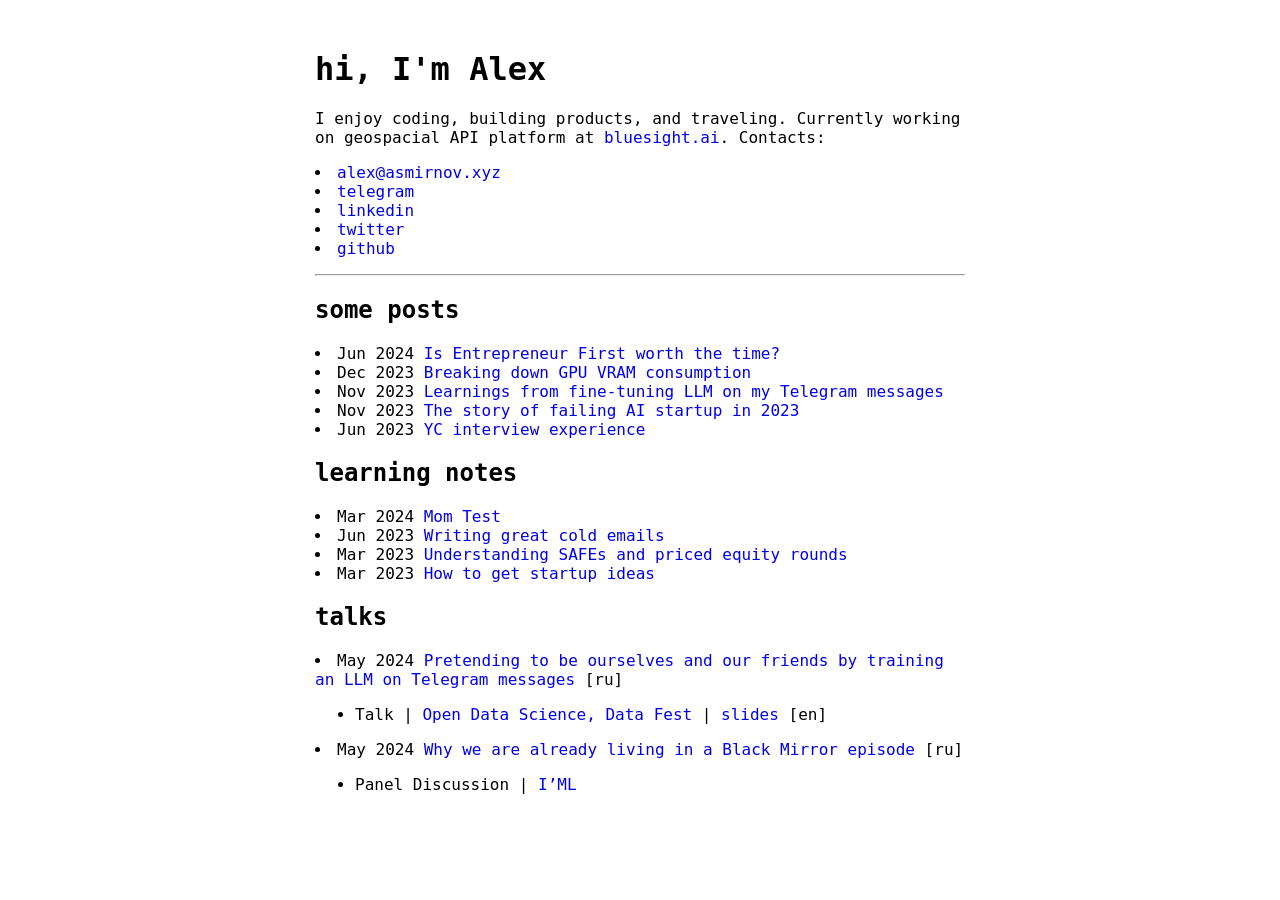
==== index.html @ 0c14e8dd "change bio" ====
<!DOCTYPE html>
<html>
  <head>
    <title>Alexander Smirnov</title>
    <style>
      body {
        font-family: monospace;
        font-size: 16px;
        max-width: 650px;
        margin: 50px auto;
        padding: 0 10px;
      }
      a {
        color: rgb(0, 0, 238);
        text-decoration: none;
      }
    </style>
    <meta name="viewport" content="width=device-width, initial-scale=1.0" />
  </head>
  <body>
    <h1>hi, I'm Alex</h1>
    <p>
      I enjoy coding, building products, and traveling. Currently working on
      geospacial API platform at
      <a href="https://bluesight.ai/" target="_blank">bluesight.ai</a>.
      Contacts:
      <li>
        <a href="mailto:alex@asmirnov.xyz" target="_blank">alex@asmirnov.xyz</a>
      </li>
      <li>
        <a href="https://t.me/furiousteabag" target="_blank">telegram</a>
      </li>
      <li>
        <a href="https://www.linkedin.com/in/smirnov-alexander/" target="_blank"
          >linkedin</a
        >
      </li>
      <li>
        <a href="https://twitter.com/asmirnovxyz" target="_blank">twitter</a>
      </li>
      <li>
        <a href="https://github.com/furiousteabag" target="_blank">github</a>
      </li>
    </p>
    <hr />
    <h2>some posts</h2>
    <li>
      Jun 2024
      <a href="/ef">Is Entrepreneur First worth the time?</a>
    </li>
    <li>
      Dec 2023
      <a href="/vram">Breaking down GPU VRAM consumption</a>
    </li>
    <li>
      Nov 2023
      <a href="/doppelganger"
        >Learnings from fine-tuning LLM on my Telegram messages</a
      >
    </li>
    <li>
      Nov 2023
      <a href="/askguru">The story of failing AI startup in 2023</a>
    </li>
    <li>Jun 2023 <a href="/yc-interview-s23">YC interview experience</a></li>
    <h2>learning notes</h2>
    <li>Mar 2024 <a href="/mom-test">Mom Test</a></li>
    <li>
      Jun 2023 <a href="/writing-cold-emails">Writing great cold emails</a>
    </li>
    <li>
      Mar 2023 <a href="/safe">Understanding SAFEs and priced equity rounds</a>
    </li>
    <li>Mar 2023 <a href="/startup-ideas">How to get startup ideas</a></li>
    <h2>talks</h2>
    <li>
      May 2024
      <a href="https://www.youtube.com/live/dPc7GwIKJK0?t=22013s"
        >Pretending to be ourselves and our friends by training an LLM on
        Telegram messages
      </a>
      [ru]
    </li>
    <ul>
      <li>
        Talk |
        <a href="https://ods.ai/events/datafest2024"
          >Open Data Science, Data Fest</a
        >
        |
        <a href="/slides/doppelganger/ods-2024.pdf">slides</a>
        [en]
      </li>
    </ul>
    <li>
      May 2024
      <a href="https://imlconf.com/talks/dcf054a845ba4bcb97b193e7ddae8c7a"
        >Why we are already living in a Black Mirror episode</a
      >
      [ru]
    </li>
    <ul>
      <li>Panel Discussion | <a href="https://imlconf.com/">I’ML</a></li>
    </ul>
  </body>
</html>
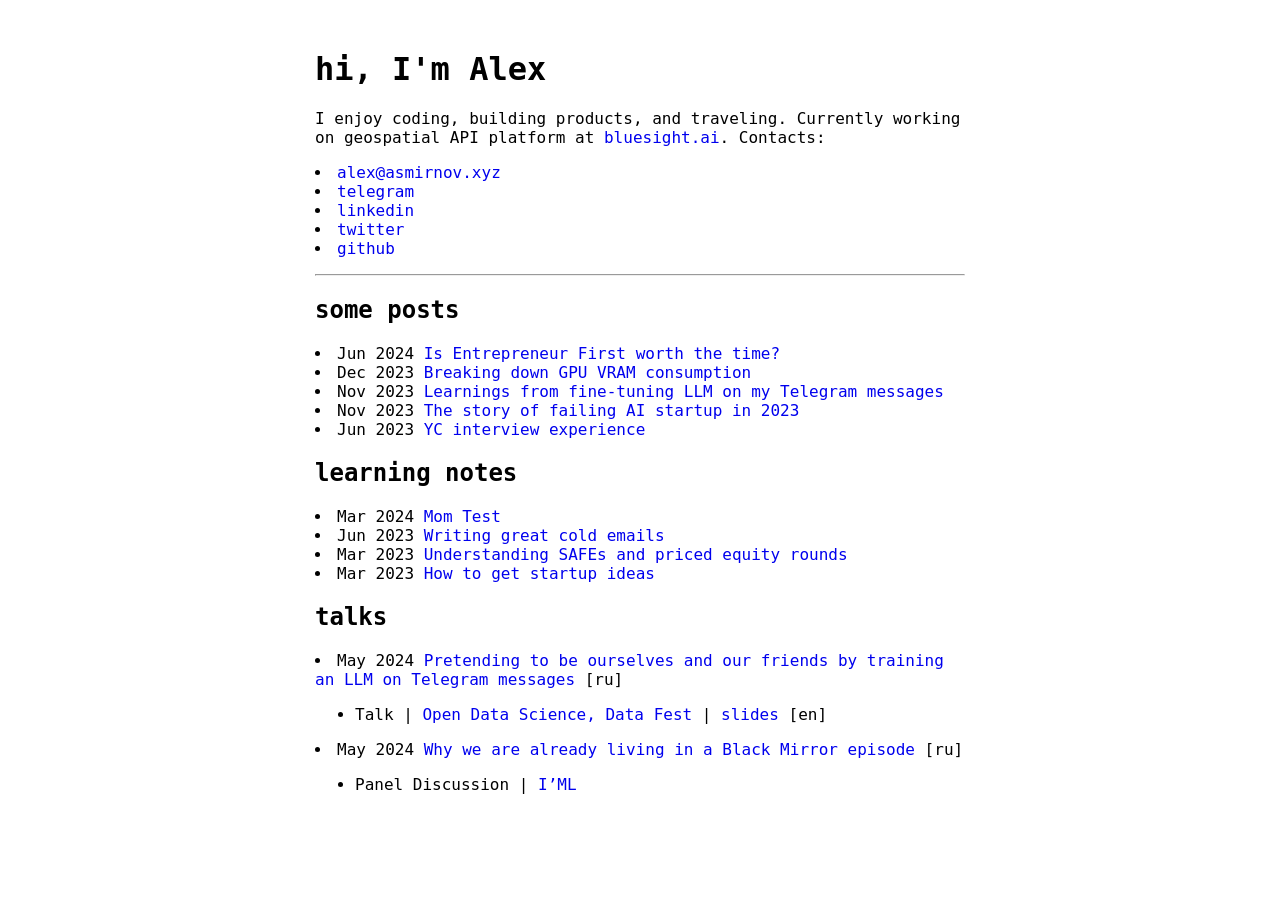
==== commit c2fead0c: "fix typo" ====
--- a/index.html
+++ b/index.html
@@ -21,7 +21,7 @@
     <h1>hi, I'm Alex</h1>
     <p>
       I enjoy coding, building products, and traveling. Currently working on
-      geospacial API platform at
+      geospatial API platform at
       <a href="https://bluesight.ai/" target="_blank">bluesight.ai</a>.
       Contacts:
       <li>
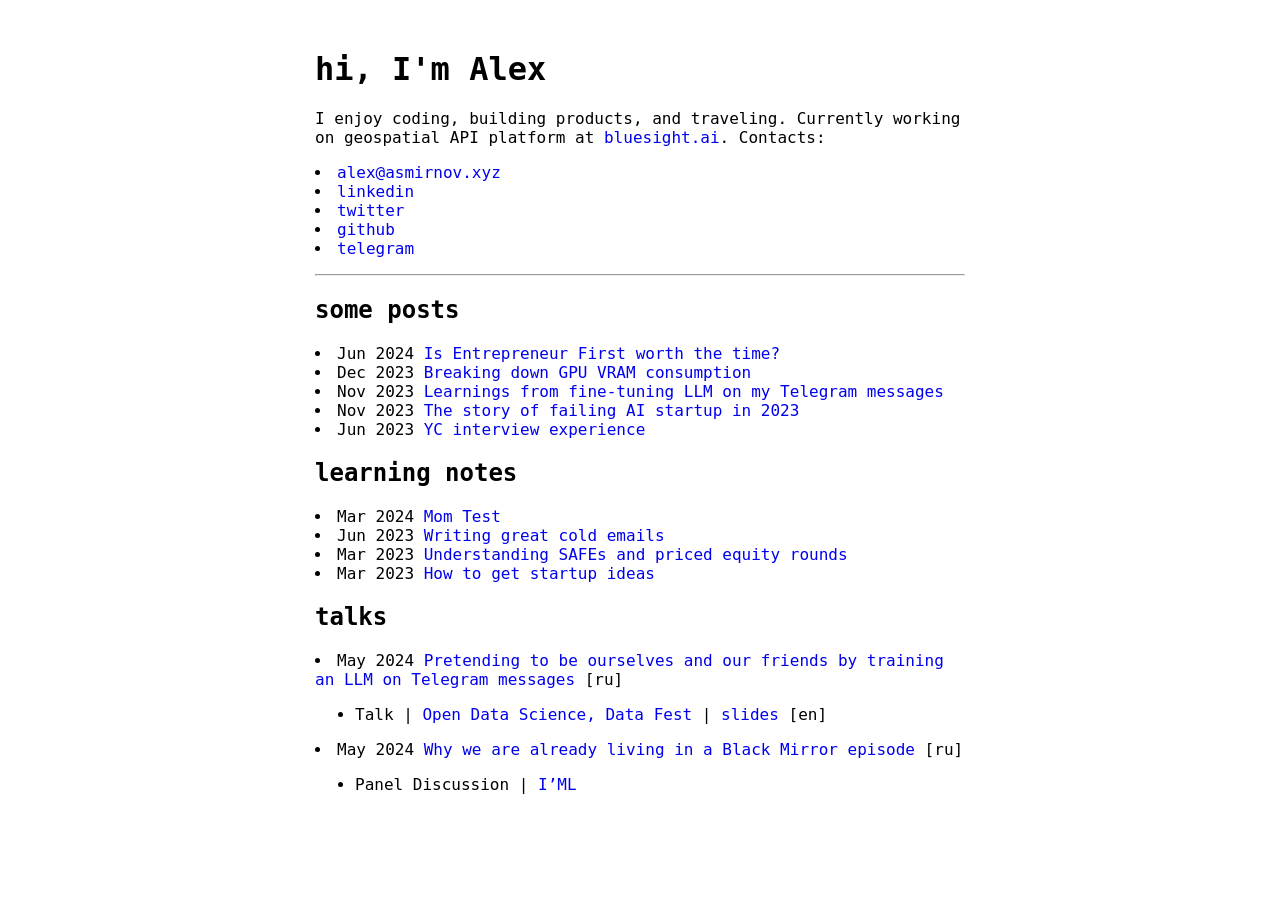
==== commit f8afea58: "fix formatting" ====
--- a/index.html
+++ b/index.html
@@ -28,18 +28,21 @@
         <a href="mailto:alex@asmirnov.xyz" target="_blank">alex@asmirnov.xyz</a>
       </li>
       <li>
-        <a href="https://t.me/furiousteabag" target="_blank">telegram</a>
-      </li>
-      <li>
-        <a href="https://www.linkedin.com/in/smirnov-alexander/" target="_blank"
-          >linkedin</a
+        <a
+          href="https://www.linkedin.com/in/smirnov-alexander/"
+          target="_blank"
         >
+          linkedin
+        </a>
       </li>
       <li>
         <a href="https://twitter.com/asmirnovxyz" target="_blank">twitter</a>
       </li>
       <li>
         <a href="https://github.com/furiousteabag" target="_blank">github</a>
+      </li>
+      <li>
+        <a href="https://t.me/furiousteabag" target="_blank">telegram</a>
       </li>
     </p>
     <hr />
@@ -54,9 +57,9 @@
     </li>
     <li>
       Nov 2023
-      <a href="/doppelganger"
-        >Learnings from fine-tuning LLM on my Telegram messages</a
-      >
+      <a href="/doppelganger">
+        Learnings from fine-tuning LLM on my Telegram messages
+      </a>
     </li>
     <li>
       Nov 2023
@@ -75,8 +78,8 @@
     <h2>talks</h2>
     <li>
       May 2024
-      <a href="https://www.youtube.com/live/dPc7GwIKJK0?t=22013s"
-        >Pretending to be ourselves and our friends by training an LLM on
+      <a href="https://www.youtube.com/live/dPc7GwIKJK0?t=22013s">
+        Pretending to be ourselves and our friends by training an LLM on
         Telegram messages
       </a>
       [ru]
@@ -84,9 +87,9 @@
     <ul>
       <li>
         Talk |
-        <a href="https://ods.ai/events/datafest2024"
-          >Open Data Science, Data Fest</a
-        >
+        <a href="https://ods.ai/events/datafest2024">
+          Open Data Science, Data Fest
+        </a>
         |
         <a href="/slides/doppelganger/ods-2024.pdf">slides</a>
         [en]
@@ -94,9 +97,9 @@
     </ul>
     <li>
       May 2024
-      <a href="https://imlconf.com/talks/dcf054a845ba4bcb97b193e7ddae8c7a"
-        >Why we are already living in a Black Mirror episode</a
-      >
+      <a href="https://imlconf.com/talks/dcf054a845ba4bcb97b193e7ddae8c7a">
+        Why we are already living in a Black Mirror episode
+      </a>
       [ru]
     </li>
     <ul>
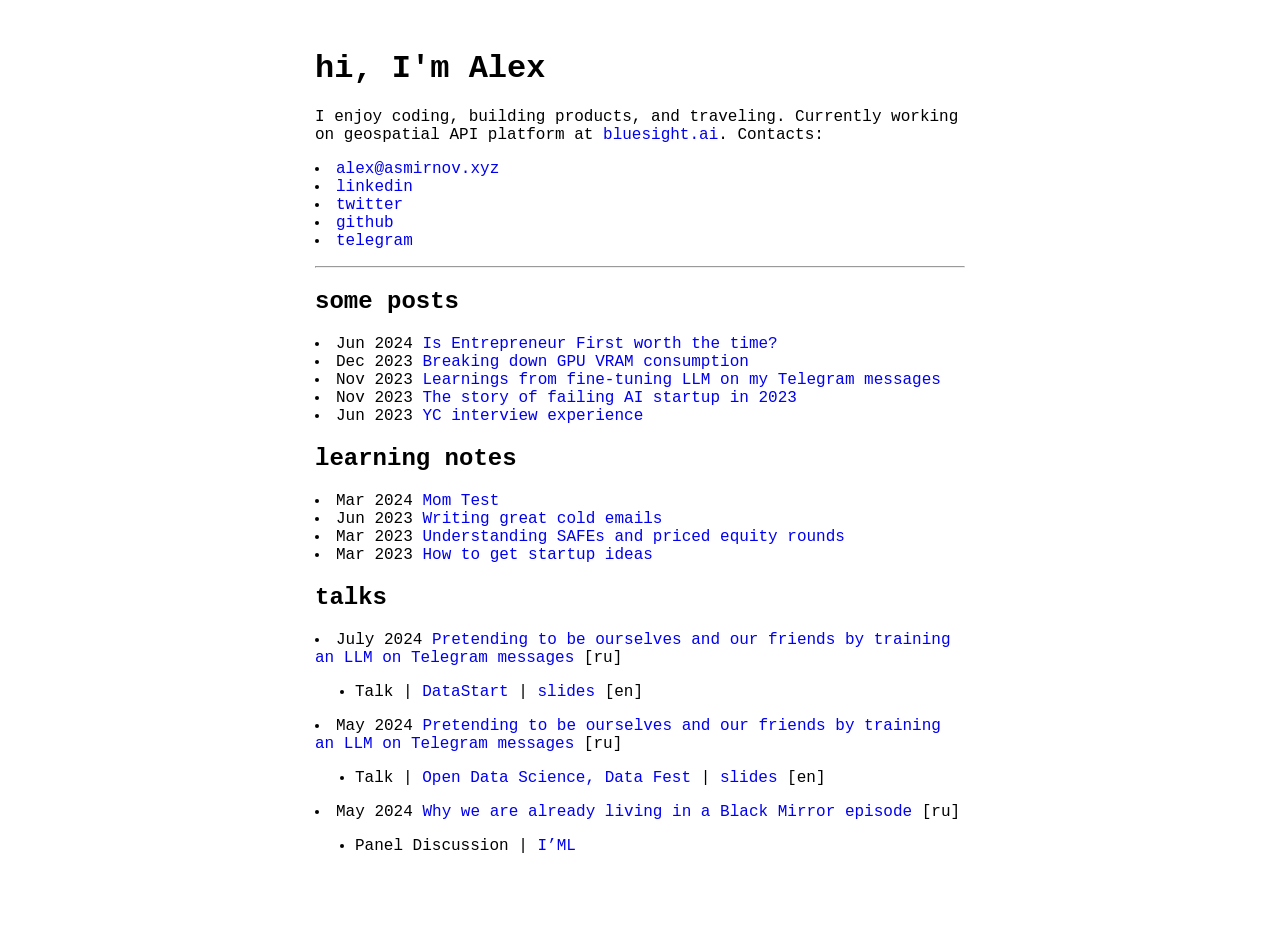
==== commit a2ad57d8: "upd info about conferences" ====
--- a/index.html
+++ b/index.html
@@ -77,8 +77,30 @@
     <li>Mar 2023 <a href="/startup-ideas">How to get startup ideas</a></li>
     <h2>talks</h2>
     <li>
+      July 2024
+      <!-- https://t.me/datastartconf/5608 -->
+      <!-- https://datastart.ru/cabinet/dashboard?event=ONLINE_SUMMER_2024 -->
+      <a href="https://www.youtube.com/watch?v=wzMmEpBZ9iU">
+        Pretending to be ourselves and our friends by training an LLM on
+        Telegram messages
+      </a>
+      [ru]
+    </li>
+    <ul>
+      <li>
+        Talk |
+        <a href="https://datastart.ru/">DataStart</a>
+        |
+        <a href="/slides/doppelganger/ods-2024.pdf">slides</a>
+        [en]
+      </li>
+    </ul>
+    <li>
       May 2024
-      <a href="https://www.youtube.com/live/dPc7GwIKJK0?t=22013s">
+      <!-- https://ods.ai/tracks/df24-allm -->
+      <!-- https://ods.ai/tracks/df24-allm/blocks/245532db-d1e4-4466-a382-e0dc9314ce4c -->
+      <!-- <a href="https://www.youtube.com/live/dPc7GwIKJK0?t=22013s"> -->
+      <a href="https://www.youtube.com/watch?v=HAp3lQ_mpZI">
         Pretending to be ourselves and our friends by training an LLM on
         Telegram messages
       </a>
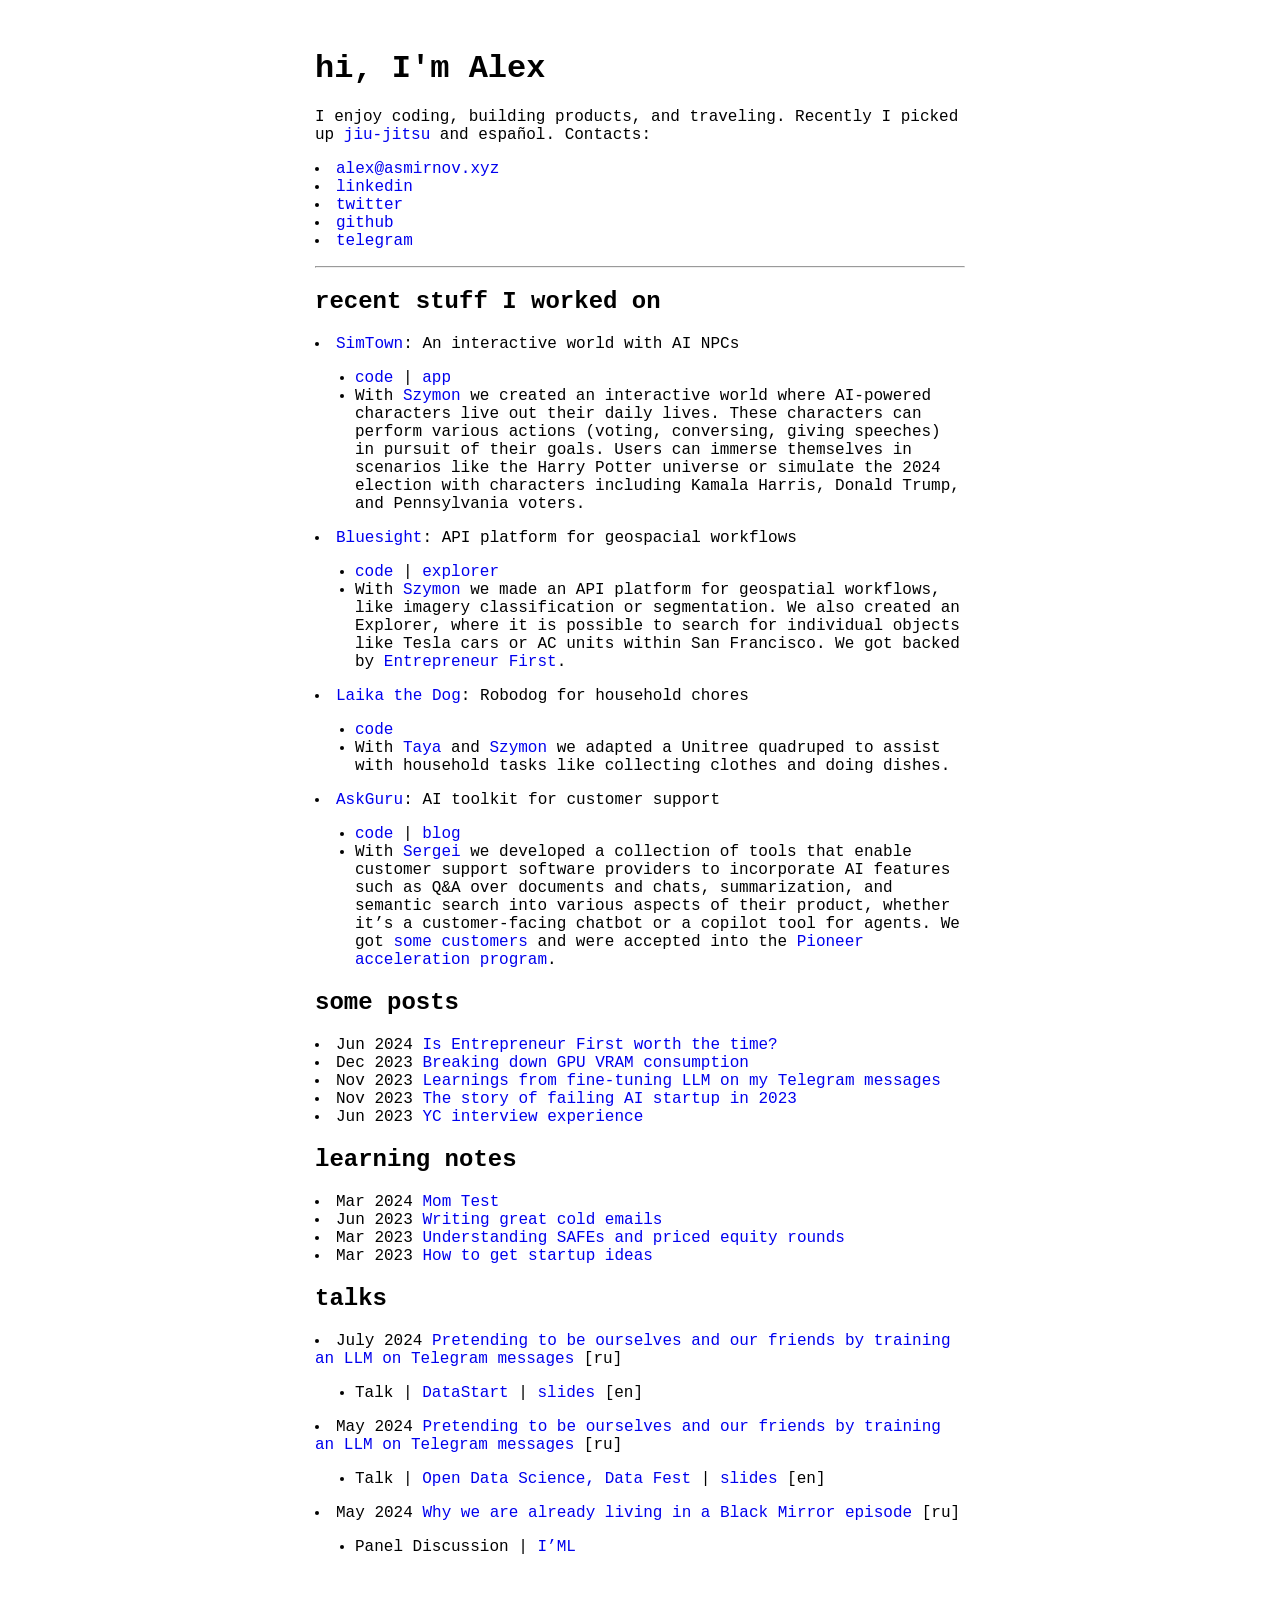
==== commit 96bb5463: "add projects to index page" ====
--- a/index.html
+++ b/index.html
@@ -20,10 +20,8 @@
   <body>
     <h1>hi, I'm Alex</h1>
     <p>
-      I enjoy coding, building products, and traveling. Currently working on
-      geospatial API platform at
-      <a href="https://bluesight.ai/" target="_blank">bluesight.ai</a>.
-      Contacts:
+      I enjoy coding, building products, and traveling. Recently I picked up
+      <a href="/bjj">jiu-jitsu</a> and español. Contacts:
       <li>
         <a href="mailto:alex@asmirnov.xyz" target="_blank">alex@asmirnov.xyz</a>
       </li>
@@ -46,6 +44,101 @@
       </li>
     </p>
     <hr />
+    <h2>recent stuff I worked on</h2>
+    <li>
+      <a href="https://simtown.ai/" target="_blank">SimTown</a>: An interactive
+      world with AI NPCs
+      <ul>
+        <li>
+          <a href="https://github.com/simtownai/simtown" target="_blank"
+            >code</a
+          >
+          |
+          <a href="https://app.simtown.ai/" target="_blank">app</a>
+        </li>
+        <li>
+          With
+          <a href="https://syzmony.com/" target="_blank">Szymon</a> we created
+          an interactive world where AI-powered characters live out their daily
+          lives. These characters can perform various actions (voting,
+          conversing, giving speeches) in pursuit of their goals. Users can
+          immerse themselves in scenarios like the Harry Potter universe or
+          simulate the 2024 election with characters including Kamala Harris,
+          Donald Trump, and Pennsylvania voters.
+        </li>
+      </ul>
+    </li>
+    <li>
+      <a href="https://bluesight.ai/" target="_blank">Bluesight</a>: API
+      platform for geospacial workflows
+      <ul>
+        <li>
+          <a href="https://github.com/bluesightai" target="_blank">code</a>
+          |
+          <a href="https://explorer.bluesight.ai/" target="_blank">explorer</a>
+        </li>
+        <li>
+          With
+          <a href="https://syzmony.com/" target="_blank">Szymon</a> we made an
+          API platform for geospatial workflows, like imagery classification or
+          segmentation. We also created an Explorer, where it is possible to
+          search for individual objects like Tesla cars or AC units within San
+          Francisco. We got backed by
+          <a href="https://www.joinef.com/" target="_blank"
+            >Entrepreneur First</a
+          >.
+        </li>
+      </ul>
+    </li>
+    <li>
+      <a href="https://laikadog.ai/" target="_blank">Laika the Dog</a>: Robodog
+      for household chores
+      <ul>
+        <li>
+          <a href="https://github.com/laikadogai/brains" target="_blank"
+            >code</a
+          >
+        </li>
+        <li>
+          With
+          <a href="https://tayapenskaya.com/" target="_blank">Taya</a> and
+          <a href="https://syzmony.com/" target="_blank">Szymon</a> we adapted a
+          Unitree quadruped to assist with household tasks like collecting
+          clothes and doing dishes.
+        </li>
+      </ul>
+    </li>
+    <li>
+      <a href="https://www.askguru.ai/" target="_blank">AskGuru</a>: AI toolkit
+      for customer support
+      <ul>
+        <li>
+          <a href="https://github.com/askguruai" target="_blank">code</a>
+          |
+          <a href="/askguru">blog</a>
+        </li>
+        <li>
+          With
+          <a href="https://www.linkedin.com/in/sergei-gorbatiuk" target="_blank"
+            >Sergei</a
+          >
+          we developed a collection of tools that enable customer support
+          software providers to incorporate AI features such as Q&A over
+          documents and chats, summarization, and semantic search into various
+          aspects of their product, whether it’s a customer-facing chatbot or a
+          copilot tool for agents. We got
+          <a
+            href="https://www.linkedin.com/posts/smirnov-alexander_oneclick-askguru-techcollaboration-activity-7117890188604829699-G2yT"
+            target="_blank"
+            >some customers</a
+          >
+          and were accepted into the
+          <a href="https://pioneer.app/blog/july-2023/" target="_blank"
+            >Pioneer acceleration program</a
+          >.
+        </li>
+      </ul>
+    </li>
     <h2>some posts</h2>
     <li>
       Jun 2024
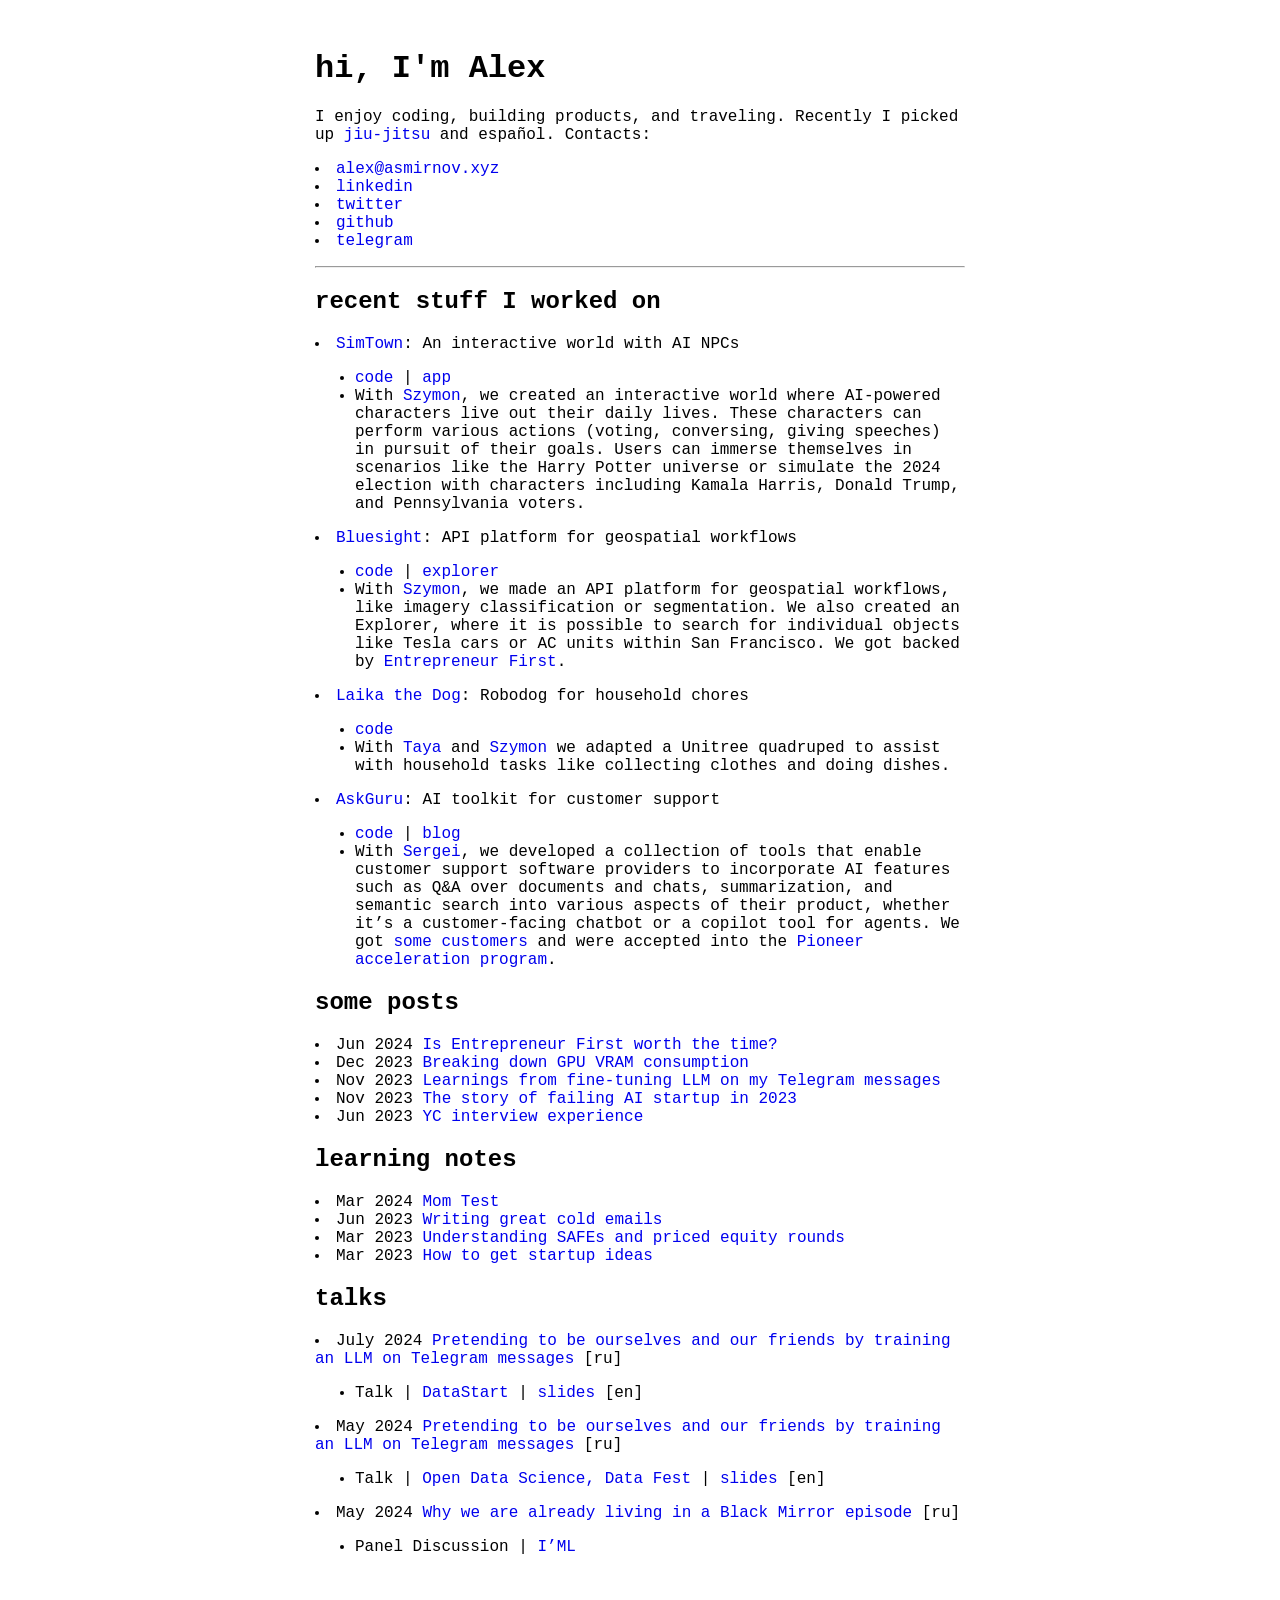
==== commit aea707a3: "typos" ====
--- a/index.html
+++ b/index.html
@@ -58,7 +58,7 @@
         </li>
         <li>
           With
-          <a href="https://syzmony.com/" target="_blank">Szymon</a> we created
+          <a href="https://syzmony.com/" target="_blank">Szymon</a>, we created
           an interactive world where AI-powered characters live out their daily
           lives. These characters can perform various actions (voting,
           conversing, giving speeches) in pursuit of their goals. Users can
@@ -70,7 +70,7 @@
     </li>
     <li>
       <a href="https://bluesight.ai/" target="_blank">Bluesight</a>: API
-      platform for geospacial workflows
+      platform for geospatial workflows
       <ul>
         <li>
           <a href="https://github.com/bluesightai" target="_blank">code</a>
@@ -79,7 +79,7 @@
         </li>
         <li>
           With
-          <a href="https://syzmony.com/" target="_blank">Szymon</a> we made an
+          <a href="https://syzmony.com/" target="_blank">Szymon</a>, we made an
           API platform for geospatial workflows, like imagery classification or
           segmentation. We also created an Explorer, where it is possible to
           search for individual objects like Tesla cars or AC units within San
@@ -121,8 +121,7 @@
           With
           <a href="https://www.linkedin.com/in/sergei-gorbatiuk" target="_blank"
             >Sergei</a
-          >
-          we developed a collection of tools that enable customer support
+          >, we developed a collection of tools that enable customer support
           software providers to incorporate AI features such as Q&A over
           documents and chats, summarization, and semantic search into various
           aspects of their product, whether it’s a customer-facing chatbot or a
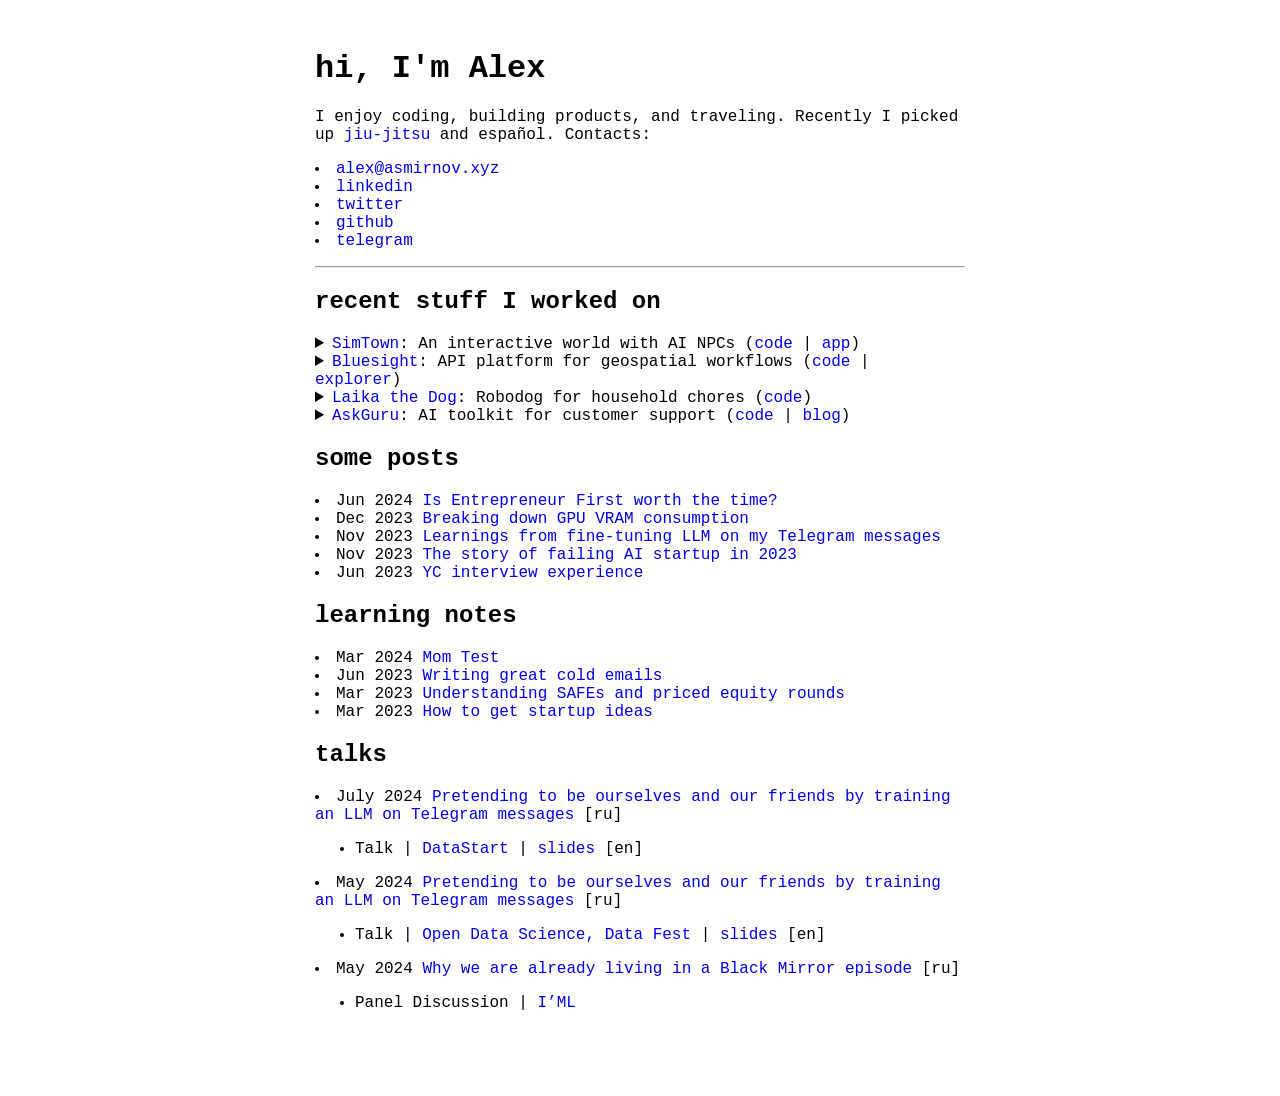
==== commit 8845fd87: "cleanup index page" ====
--- a/index.html
+++ b/index.html
@@ -1,4 +1,3 @@
-<!DOCTYPE html>
 <html>
   <head>
     <title>Alexander Smirnov</title>
@@ -14,6 +13,9 @@
         color: rgb(0, 0, 238);
         text-decoration: none;
       }
+      summary {
+        cursor: pointer;
+      }
     </style>
     <meta name="viewport" content="width=device-width, initial-scale=1.0" />
   </head>
@@ -45,17 +47,18 @@
     </p>
     <hr />
     <h2>recent stuff I worked on</h2>
-    <li>
-      <a href="https://simtown.ai/" target="_blank">SimTown</a>: An interactive
-      world with AI NPCs
-      <ul>
-        <li>
-          <a href="https://github.com/simtownai/simtown" target="_blank"
-            >code</a
-          >
-          |
-          <a href="https://app.simtown.ai/" target="_blank">app</a>
-        </li>
+    <details>
+      <summary>
+        <a href="https://simtown.ai/" target="_blank">SimTown</a>: An
+        interactive world with AI NPCs (<a
+          href="https://github.com/simtownai/simtown"
+          target="_blank"
+          >code</a
+        >
+        |
+        <a href="https://app.simtown.ai/" target="_blank">app</a>)
+      </summary>
+      <ul>
         <li>
           With
           <a href="https://syzmony.com/" target="_blank">Szymon</a>, we created
@@ -67,16 +70,19 @@
           Donald Trump, and Pennsylvania voters.
         </li>
       </ul>
-    </li>
-    <li>
-      <a href="https://bluesight.ai/" target="_blank">Bluesight</a>: API
-      platform for geospatial workflows
-      <ul>
-        <li>
-          <a href="https://github.com/bluesightai" target="_blank">code</a>
-          |
-          <a href="https://explorer.bluesight.ai/" target="_blank">explorer</a>
-        </li>
+    </details>
+    <details>
+      <summary>
+        <a href="https://bluesight.ai/" target="_blank">Bluesight</a>: API
+        platform for geospatial workflows (<a
+          href="https://github.com/bluesightai"
+          target="_blank"
+          >code</a
+        >
+        |
+        <a href="https://explorer.bluesight.ai/" target="_blank">explorer</a>)
+      </summary>
+      <ul>
         <li>
           With
           <a href="https://syzmony.com/" target="_blank">Szymon</a>, we made an
@@ -89,16 +95,17 @@
           >.
         </li>
       </ul>
-    </li>
-    <li>
-      <a href="https://laikadog.ai/" target="_blank">Laika the Dog</a>: Robodog
-      for household chores
-      <ul>
-        <li>
-          <a href="https://github.com/laikadogai/brains" target="_blank"
-            >code</a
-          >
-        </li>
+    </details>
+    <details>
+      <summary>
+        <a href="https://laikadog.ai/" target="_blank">Laika the Dog</a>:
+        Robodog for household chores (<a
+          href="https://github.com/laikadogai/brains"
+          target="_blank"
+          >code</a
+        >)
+      </summary>
+      <ul>
         <li>
           With
           <a href="https://tayapenskaya.com/" target="_blank">Taya</a> and
@@ -107,16 +114,18 @@
           clothes and doing dishes.
         </li>
       </ul>
-    </li>
-    <li>
-      <a href="https://www.askguru.ai/" target="_blank">AskGuru</a>: AI toolkit
-      for customer support
-      <ul>
-        <li>
-          <a href="https://github.com/askguruai" target="_blank">code</a>
-          |
-          <a href="/askguru">blog</a>
-        </li>
+    </details>
+    <details>
+      <summary>
+        <a href="https://www.askguru.ai/" target="_blank">AskGuru</a>: AI
+        toolkit for customer support (<a
+          href="https://github.com/askguruai"
+          target="_blank"
+          >code</a
+        >
+        | <a href="/askguru">blog</a>)
+      </summary>
+      <ul>
         <li>
           With
           <a href="https://www.linkedin.com/in/sergei-gorbatiuk" target="_blank"
@@ -137,7 +146,7 @@
           >.
         </li>
       </ul>
-    </li>
+    </details>
     <h2>some posts</h2>
     <li>
       Jun 2024
@@ -164,7 +173,8 @@
       Jun 2023 <a href="/writing-cold-emails">Writing great cold emails</a>
     </li>
     <li>
-      Mar 2023 <a href="/safe">Understanding SAFEs and priced equity rounds</a>
+      Mar 2023
+      <a href="/safe">Understanding SAFEs and priced equity rounds</a>
     </li>
     <li>Mar 2023 <a href="/startup-ideas">How to get startup ideas</a></li>
     <h2>talks</h2>
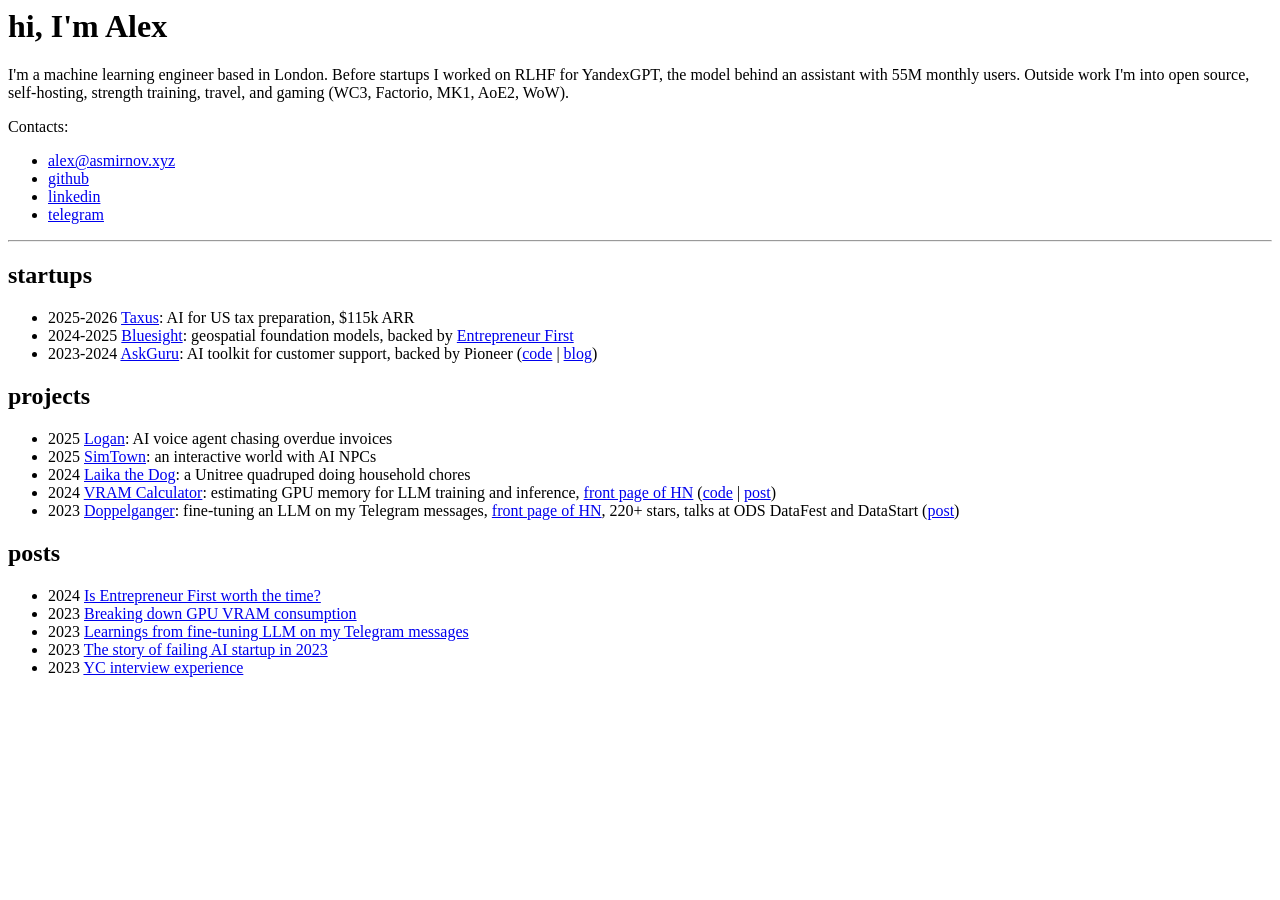
==== commit 4495afc3: "upd index page" ====
--- a/index.html
+++ b/index.html
@@ -1,31 +1,28 @@
-<html>
+<html lang="en">
   <head>
+    <meta charset="utf-8" />
     <title>Alexander Smirnov</title>
-    <style>
-      body {
-        font-family: monospace;
-        font-size: 16px;
-        max-width: 650px;
-        margin: 50px auto;
-        padding: 0 10px;
-      }
-      a {
-        color: rgb(0, 0, 238);
-        text-decoration: none;
-      }
-      summary {
-        cursor: pointer;
-      }
-    </style>
+    <link rel="stylesheet" href="/style.css" />
+    <link rel="icon" href="/favicon.svg" type="image/svg+xml" />
+    <link rel="icon" href="/favicon.png" sizes="32x32" />
+    <link rel="apple-touch-icon" href="/apple-touch-icon.png" />
     <meta name="viewport" content="width=device-width, initial-scale=1.0" />
   </head>
   <body>
     <h1>hi, I'm Alex</h1>
     <p>
-      I enjoy coding, building products, and traveling. Recently I picked up
-      <a href="/bjj">jiu-jitsu</a> and español. Contacts:
+      I'm a machine learning engineer based in London. Before startups I worked
+      on RLHF for YandexGPT, the model behind an assistant with 55M monthly
+      users. Outside work I'm into open source, self-hosting, strength training,
+      travel, and gaming (WC3, Factorio, MK1, AoE2, WoW).
+    </p>
+    <p>Contacts:</p>
+    <ul>
       <li>
         <a href="mailto:alex@asmirnov.xyz" target="_blank">alex@asmirnov.xyz</a>
+      </li>
+      <li>
+        <a href="https://github.com/furiousteabag" target="_blank">github</a>
       </li>
       <li>
         <a
@@ -35,138 +32,114 @@
           linkedin
         </a>
       </li>
-      <li>
-        <a href="https://twitter.com/asmirnovxyz" target="_blank">twitter</a>
-      </li>
-      <li>
-        <a href="https://github.com/furiousteabag" target="_blank">github</a>
-      </li>
+      <!--
+        <li>
+          <a href="https://twitter.com/asmirnovxyz" target="_blank">twitter</a>
+        </li>
+        -->
       <li>
         <a href="https://t.me/furiousteabag" target="_blank">telegram</a>
       </li>
-    </p>
+    </ul>
     <hr />
-    <h2>recent stuff I worked on</h2>
-    <details>
-      <summary>
-        <a href="https://simtown.ai/" target="_blank">SimTown</a>: An
-        interactive world with AI NPCs (<a
-          href="https://github.com/simtownai/simtown"
-          target="_blank"
-          >code</a
-        >
-        |
-        <a href="https://app.simtown.ai/" target="_blank">app</a>)
-      </summary>
-      <ul>
-        <li>
-          With
-          <a href="https://syzmony.com/" target="_blank">Szymon</a>, we created
-          an interactive world where AI-powered characters live out their daily
-          lives. These characters can perform various actions (voting,
-          conversing, giving speeches) in pursuit of their goals. Users can
-          immerse themselves in scenarios like the Harry Potter universe or
-          simulate the 2024 election with characters including Kamala Harris,
-          Donald Trump, and Pennsylvania voters.
-        </li>
-      </ul>
-    </details>
-    <details>
-      <summary>
-        <a href="https://bluesight.ai/" target="_blank">Bluesight</a>: API
-        platform for geospatial workflows (<a
-          href="https://github.com/bluesightai"
-          target="_blank"
-          >code</a
-        >
-        |
-        <a href="https://explorer.bluesight.ai/" target="_blank">explorer</a>)
-      </summary>
-      <ul>
-        <li>
-          With
-          <a href="https://syzmony.com/" target="_blank">Szymon</a>, we made an
-          API platform for geospatial workflows, like imagery classification or
-          segmentation. We also created an Explorer, where it is possible to
-          search for individual objects like Tesla cars or AC units within San
-          Francisco. We got backed by
-          <a href="https://www.joinef.com/" target="_blank"
-            >Entrepreneur First</a
-          >.
-        </li>
-      </ul>
-    </details>
-    <details>
-      <summary>
-        <a href="https://laikadog.ai/" target="_blank">Laika the Dog</a>:
-        Robodog for household chores (<a
-          href="https://github.com/laikadogai/brains"
-          target="_blank"
-          >code</a
-        >)
-      </summary>
-      <ul>
-        <li>
-          With
-          <a href="https://tayapenskaya.com/" target="_blank">Taya</a> and
-          <a href="https://syzmony.com/" target="_blank">Szymon</a> we adapted a
-          Unitree quadruped to assist with household tasks like collecting
-          clothes and doing dishes.
-        </li>
-      </ul>
-    </details>
-    <details>
-      <summary>
+    <h2>startups</h2>
+    <ul class="range">
+      <li>
+        2025-2026
+        <a href="https://taxushq.com/" target="_blank">Taxus</a>: AI for US tax
+        preparation, $115k ARR
+      </li>
+      <li>
+        2024-2025
+        <a href="https://github.com/bluesightai" target="_blank">Bluesight</a>:
+        geospatial foundation models, backed by
+        <a href="https://www.joinef.com/" target="_blank">Entrepreneur First</a>
+      </li>
+      <li>
+        2023-2024
         <a href="https://www.askguru.ai/" target="_blank">AskGuru</a>: AI
-        toolkit for customer support (<a
+        toolkit for customer support, backed by Pioneer (<a
           href="https://github.com/askguruai"
           target="_blank"
           >code</a
         >
         | <a href="/askguru">blog</a>)
-      </summary>
-      <ul>
-        <li>
-          With
-          <a href="https://www.linkedin.com/in/sergei-gorbatiuk" target="_blank"
-            >Sergei</a
-          >, we developed a collection of tools that enable customer support
-          software providers to incorporate AI features such as Q&A over
-          documents and chats, summarization, and semantic search into various
-          aspects of their product, whether it’s a customer-facing chatbot or a
-          copilot tool for agents. We got
-          <a
-            href="https://www.linkedin.com/posts/smirnov-alexander_oneclick-askguru-techcollaboration-activity-7117890188604829699-G2yT"
-            target="_blank"
-            >some customers</a
-          >
-          and were accepted into the
-          <a href="https://pioneer.app/blog/july-2023/" target="_blank"
-            >Pioneer acceleration program</a
-          >.
-        </li>
-      </ul>
-    </details>
-    <h2>some posts</h2>
-    <li>
-      Jun 2024
-      <a href="/ef">Is Entrepreneur First worth the time?</a>
-    </li>
-    <li>
-      Dec 2023
-      <a href="/vram">Breaking down GPU VRAM consumption</a>
-    </li>
-    <li>
-      Nov 2023
-      <a href="/doppelganger">
-        Learnings from fine-tuning LLM on my Telegram messages
-      </a>
-    </li>
-    <li>
-      Nov 2023
-      <a href="/askguru">The story of failing AI startup in 2023</a>
-    </li>
-    <li>Jun 2023 <a href="/yc-interview-s23">YC interview experience</a></li>
+      </li>
+    </ul>
+    <h2>projects</h2>
+    <ul class="year">
+      <li>
+        2025 <a href="https://github.com/hirelogan" target="_blank">Logan</a>:
+        AI voice agent chasing overdue invoices
+      </li>
+      <li>
+        2025
+        <a href="https://github.com/simtownai/simtown" target="_blank"
+          >SimTown</a
+        >: an interactive world with AI NPCs
+      </li>
+      <li>
+        2024
+        <a href="https://github.com/laikadogai" target="_blank">Laika the Dog</a
+        >: a Unitree quadruped doing household chores
+      </li>
+      <li>
+        2024
+        <a href="https://vram.asmirnov.xyz/" target="_blank">VRAM Calculator</a
+        >: estimating GPU memory for LLM training and inference,
+        <a href="https://news.ycombinator.com/item?id=38774026" target="_blank"
+          >front page of HN</a
+        >
+        (<a
+          href="https://github.com/furiousteabag/vram-calculator"
+          target="_blank"
+          >code</a
+        >
+        | <a href="/vram">post</a>)
+      </li>
+      <li>
+        2023
+        <a href="https://github.com/furiousteabag/doppelganger" target="_blank"
+          >Doppelganger</a
+        >: fine-tuning an LLM on my Telegram messages,
+        <a href="https://news.ycombinator.com/item?id=38434914" target="_blank"
+          >front page of HN</a
+        >, 220+ stars, talks at ODS DataFest and DataStart (<a
+          href="/doppelganger"
+          >post</a
+        >)
+      </li>
+    </ul>
+    <h2>posts</h2>
+    <ul class="year">
+      <li>
+        <!-- Jun -->
+        2024
+        <a href="/ef">Is Entrepreneur First worth the time?</a>
+      </li>
+      <li>
+        <!-- Dec -->
+        2023
+        <a href="/vram">Breaking down GPU VRAM consumption</a>
+      </li>
+      <li>
+        <!-- Nov -->
+        2023
+        <a href="/doppelganger">
+          Learnings from fine-tuning LLM on my Telegram messages
+        </a>
+      </li>
+      <li>
+        <!-- Nov -->
+        2023
+        <a href="/askguru">The story of failing AI startup in 2023</a>
+      </li>
+      <li>
+        <!-- Jun -->
+        2023 <a href="/yc-interview-s23">YC interview experience</a>
+      </li>
+    </ul>
+    <!--
     <h2>learning notes</h2>
     <li>Mar 2024 <a href="/mom-test">Mom Test</a></li>
     <li>
@@ -177,11 +150,13 @@
       <a href="/safe">Understanding SAFEs and priced equity rounds</a>
     </li>
     <li>Mar 2023 <a href="/startup-ideas">How to get startup ideas</a></li>
+    -->
+    <!--
     <h2>talks</h2>
     <li>
       July 2024
-      <!-- https://t.me/datastartconf/5608 -->
-      <!-- https://datastart.ru/cabinet/dashboard?event=ONLINE_SUMMER_2024 -->
+      https://t.me/datastartconf/5608
+      https://datastart.ru/cabinet/dashboard?event=ONLINE_SUMMER_2024
       <a href="https://www.youtube.com/watch?v=wzMmEpBZ9iU">
         Pretending to be ourselves and our friends by training an LLM on
         Telegram messages
@@ -199,9 +174,9 @@
     </ul>
     <li>
       May 2024
-      <!-- https://ods.ai/tracks/df24-allm -->
-      <!-- https://ods.ai/tracks/df24-allm/blocks/245532db-d1e4-4466-a382-e0dc9314ce4c -->
-      <!-- <a href="https://www.youtube.com/live/dPc7GwIKJK0?t=22013s"> -->
+      https://ods.ai/tracks/df24-allm
+      https://ods.ai/tracks/df24-allm/blocks/245532db-d1e4-4466-a382-e0dc9314ce4c
+      <a href="https://www.youtube.com/live/dPc7GwIKJK0?t=22013s">
       <a href="https://www.youtube.com/watch?v=HAp3lQ_mpZI">
         Pretending to be ourselves and our friends by training an LLM on
         Telegram messages
@@ -229,5 +204,6 @@
     <ul>
       <li>Panel Discussion | <a href="https://imlconf.com/">I’ML</a></li>
     </ul>
+    -->
   </body>
 </html>
